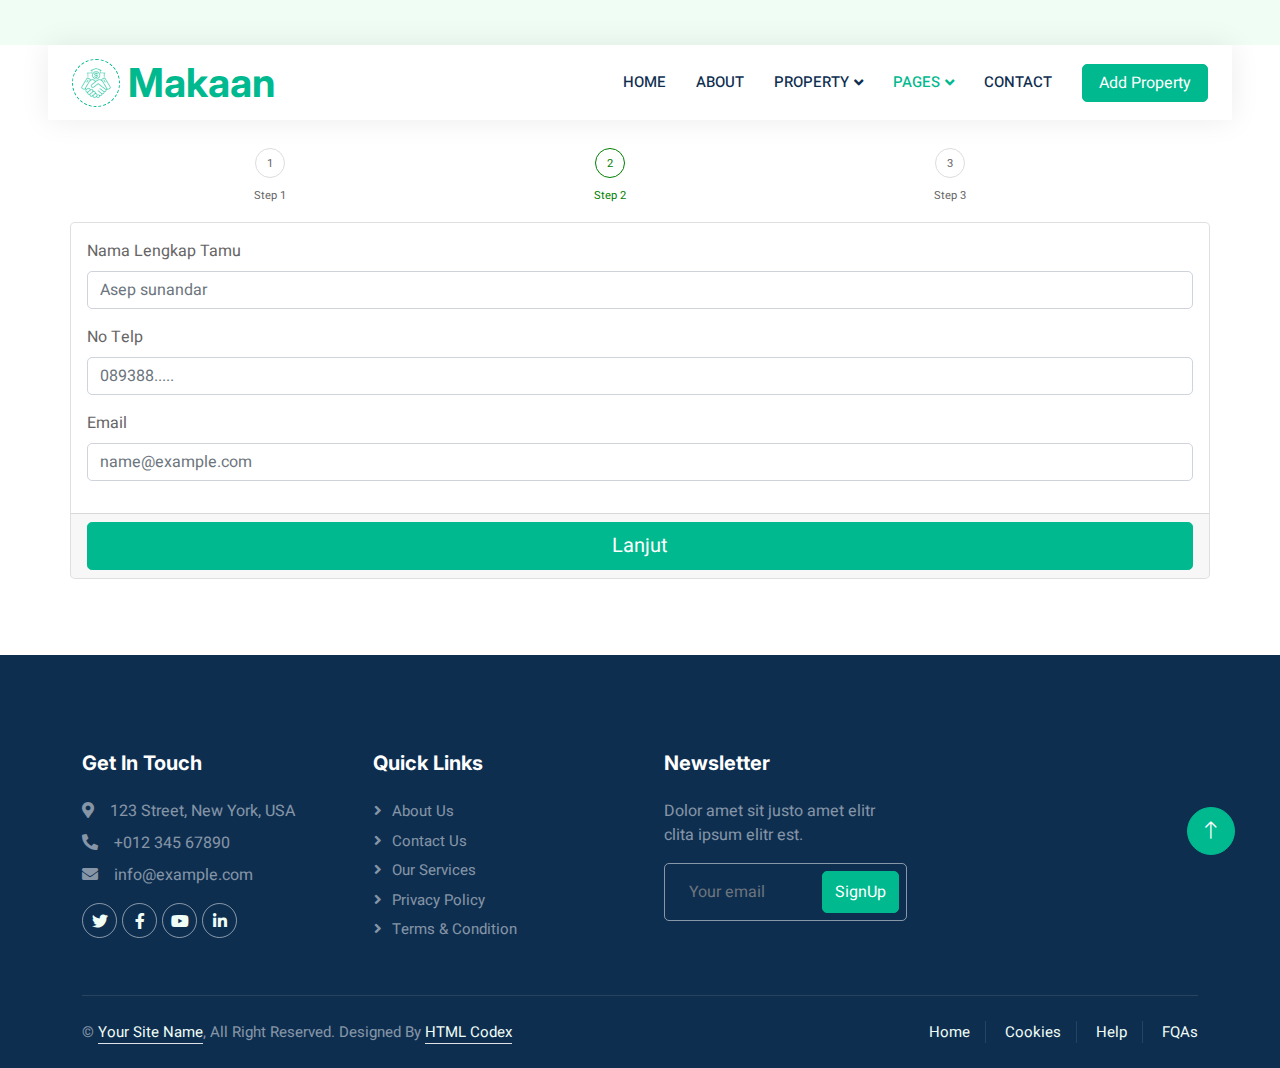
==== book.html @ ef80ec51 "first commit" ====
<!DOCTYPE html>
<html lang="en">

<head>
    <meta charset="utf-8">
    <title>Makaan - Real Estate HTML Template</title>
    <meta content="width=device-width, initial-scale=1.0" name="viewport">
    <meta content="" name="keywords">
    <meta content="" name="description">

    <!-- Favicon -->
    <link href="img/favicon.ico" rel="icon">

    <!-- Google Web Fonts -->
    <link rel="preconnect" href="https://fonts.googleapis.com">
    <link rel="preconnect" href="https://fonts.gstatic.com" crossorigin>
    <link href="https://fonts.googleapis.com/css2?family=Heebo:wght@400;500;600&family=Inter:wght@700;800&display=swap" rel="stylesheet">
    
    <!-- Icon Font Stylesheet -->
    <link href="https://cdnjs.cloudflare.com/ajax/libs/font-awesome/5.10.0/css/all.min.css" rel="stylesheet">
    <link href="https://cdn.jsdelivr.net/npm/bootstrap-icons@1.4.1/font/bootstrap-icons.css" rel="stylesheet">

    <!-- Libraries Stylesheet -->
    <link href="lib/animate/animate.min.css" rel="stylesheet">
    <link href="lib/owlcarousel/assets/owl.carousel.min.css" rel="stylesheet">

    <!-- Customized Bootstrap Stylesheet -->
    <link href="css/bootstrap.min.css" rel="stylesheet">

    <!-- Template Stylesheet -->
    <link href="css/style.css?a" rel="stylesheet">
</head>

<body>
    <div class="container-xxl bg-white p-0">
        <!-- Spinner Start -->
        <div id="spinner" class="show bg-white position-fixed translate-middle w-100 vh-100 top-50 start-50 d-flex align-items-center justify-content-center">
            <div class="spinner-border text-primary" style="width: 3rem; height: 3rem;" role="status">
                <span class="sr-only">Loading...</span>
            </div>
        </div>
        <!-- Spinner End -->


        <!-- Navbar Start -->
        <div class="container-fluid nav-bar bg-transparent">
            <nav class="navbar navbar-expand-lg bg-white navbar-light py-0 px-4">
                <a href="index.html" class="navbar-brand d-flex align-items-center text-center">
                    <div class="icon p-2 me-2">
                        <img class="img-fluid" src="img/icon-deal.png" alt="Icon" style="width: 30px; height: 30px;">
                    </div>
                    <h1 class="m-0 text-primary">Makaan</h1>
                </a>
                <button type="button" class="navbar-toggler" data-bs-toggle="collapse" data-bs-target="#navbarCollapse">
                    <span class="navbar-toggler-icon"></span>
                </button>
                <div class="collapse navbar-collapse" id="navbarCollapse">
                    <div class="navbar-nav ms-auto">
                        <a href="index.html" class="nav-item nav-link">Home</a>
                        <a href="about.html" class="nav-item nav-link">About</a>
                        <div class="nav-item dropdown">
                            <a href="#" class="nav-link dropdown-toggle" data-bs-toggle="dropdown">Property</a>
                            <div class="dropdown-menu rounded-0 m-0">
                                <a href="property-list.html" class="dropdown-item">Property List</a>
                                <a href="property-type.html" class="dropdown-item">Property Type</a>
                                <a href="property-agent.html" class="dropdown-item">Property Agent</a>
                            </div>
                        </div>
                        <div class="nav-item dropdown">
                            <a href="#" class="nav-link dropdown-toggle active" data-bs-toggle="dropdown">Pages</a>
                            <div class="dropdown-menu rounded-0 m-0">
                                <a href="testimonial.html" class="dropdown-item active">Testimonial</a>
                                <a href="404.html" class="dropdown-item">404 Error</a>
                            </div>
                        </div>
                        <a href="contact.html" class="nav-item nav-link">Contact</a>
                    </div>
                    <a href="" class="btn btn-primary px-3 d-none d-lg-flex">Add Property</a>
                </div>
            </nav>
        </div>
        


        <!-- Testimonial Start -->
        <div class="container-xxl py-2 bg-white">
            <div class="container" style="padding: 20px 0px !important;background: #fff;">          
           
                <ul class="progressbar">
                <li>Step 1</li>
                <li class="active">Step 2</li>
                <li>Step 3</li>
                </ul>
                <div class="card">
                    <div class="card-body">
                            
                        <div class="mb-3">
                            <label for="exampleFormControlInput1" class="form-label">Nama Lengkap Tamu</label>
                            <input type="text" class="form-control" id="exampleFormControlInput1" placeholder="Asep sunandar">
                        </div>
                        <div class="mb-3">
                            <label for="exampleFormControlInput1" class="form-label">No Telp</label>
                            <input type="text" class="form-control" id="exampleFormControlInput1" placeholder="089388.....">
                        </div>
                        <div class="mb-3">
                            <label for="exampleFormControlInput1" class="form-label">Email</label>
                            <input type="email" class="form-control" id="exampleFormControlInput1" placeholder="name@example.com">
                        </div>
                    </div>
                    
                    <div class="card-footer">
                        <a href="book2.html" class="w-100 btn btn-lg btn-primary">Lanjut</a>
                    </div>
                </div>
            </div>
        </div>
        
        <!-- Testimonial End -->
        

        <!-- Footer Start -->
        <div class="container-fluid bg-dark text-white-50 footer pt-5 mt-5 wow fadeIn" data-wow-delay="0.1s">
            <div class="container py-5">
                <div class="row g-5">
                    <div class="col-lg-3 col-md-6">
                        <h5 class="text-white mb-4">Get In Touch</h5>
                        <p class="mb-2"><i class="fa fa-map-marker-alt me-3"></i>123 Street, New York, USA</p>
                        <p class="mb-2"><i class="fa fa-phone-alt me-3"></i>+012 345 67890</p>
                        <p class="mb-2"><i class="fa fa-envelope me-3"></i>info@example.com</p>
                        <div class="d-flex pt-2">
                            <a class="btn btn-outline-light btn-social" href=""><i class="fab fa-twitter"></i></a>
                            <a class="btn btn-outline-light btn-social" href=""><i class="fab fa-facebook-f"></i></a>
                            <a class="btn btn-outline-light btn-social" href=""><i class="fab fa-youtube"></i></a>
                            <a class="btn btn-outline-light btn-social" href=""><i class="fab fa-linkedin-in"></i></a>
                        </div>
                    </div>
                    <div class="col-lg-3 col-md-6">
                        <h5 class="text-white mb-4">Quick Links</h5>
                        <a class="btn btn-link text-white-50" href="">About Us</a>
                        <a class="btn btn-link text-white-50" href="">Contact Us</a>
                        <a class="btn btn-link text-white-50" href="">Our Services</a>
                        <a class="btn btn-link text-white-50" href="">Privacy Policy</a>
                        <a class="btn btn-link text-white-50" href="">Terms & Condition</a>
                    </div>
                    <div class="col-lg-3 col-md-6">
                        <h5 class="text-white mb-4">Newsletter</h5>
                        <p>Dolor amet sit justo amet elitr clita ipsum elitr est.</p>
                        <div class="position-relative mx-auto" style="max-width: 400px;">
                            <input class="form-control bg-transparent w-100 py-3 ps-4 pe-5" type="text" placeholder="Your email">
                            <button type="button" class="btn btn-primary py-2 position-absolute top-0 end-0 mt-2 me-2">SignUp</button>
                        </div>
                    </div>
                </div>
            </div>
            <div class="container">
                <div class="copyright">
                    <div class="row">
                        <div class="col-md-6 text-center text-md-start mb-3 mb-md-0">
                            &copy; <a class="border-bottom" href="#">Your Site Name</a>, All Right Reserved. 
							
							<!--/*** This template is free as long as you keep the footer author’s credit link/attribution link/backlink. If you'd like to use the template without the footer author’s credit link/attribution link/backlink, you can purchase the Credit Removal License from "https://htmlcodex.com/credit-removal". Thank you for your support. ***/-->
							Designed By <a class="border-bottom" href="https://htmlcodex.com">HTML Codex</a>
                        </div>
                        <div class="col-md-6 text-center text-md-end">
                            <div class="footer-menu">
                                <a href="">Home</a>
                                <a href="">Cookies</a>
                                <a href="">Help</a>
                                <a href="">FQAs</a>
                            </div>
                        </div>
                    </div>
                </div>
            </div>
        </div>
        <!-- Footer End -->


        <!-- Back to Top -->
        <a href="#" class="btn btn-lg btn-primary btn-lg-square back-to-top"><i class="bi bi-arrow-up"></i></a>
    </div>

    <!-- JavaScript Libraries -->
    <script src="https://code.jquery.com/jquery-3.4.1.min.js"></script>
    <script src="https://cdn.jsdelivr.net/npm/bootstrap@5.0.0/dist/js/bootstrap.bundle.min.js"></script>
    <script src="lib/wow/wow.min.js"></script>
    <script src="lib/easing/easing.min.js"></script>
    <script src="lib/waypoints/waypoints.min.js"></script>
    <script src="lib/owlcarousel/owl.carousel.min.js"></script>

    <!-- Template Javascript -->
    <script src="js/main.js"></script>
</body>

</html>
---- css/style.css ----
/********** Template CSS **********/
:root {
    --primary: #00B98E;
    --secondary: #FF6922;
    --light: #EFFDF5;
    --dark: #0E2E50;
}

.back-to-top {
    position: fixed;
    display: none;
    right: 45px;
    bottom: 45px;
    z-index: 99;
}




/*** Spinner ***/
#spinner {
    opacity: 0;
    visibility: hidden;
    transition: opacity .5s ease-out, visibility 0s linear .5s;
    z-index: 99999;
}

#spinner.show {
    transition: opacity .5s ease-out, visibility 0s linear 0s;
    visibility: visible;
    opacity: 1;
}


/*** Button ***/
.btn {
    transition: .5s;
}

.btn.btn-primary,
.btn.btn-secondary {
    color: #FFFFFF;
}

.btn-square {
    width: 38px;
    height: 38px;
}

.btn-sm-square {
    width: 32px;
    height: 32px;
}

.btn-lg-square {
    width: 48px;
    height: 48px;
}

.btn-square,
.btn-sm-square,
.btn-lg-square {
    padding: 0;
    display: flex;
    align-items: center;
    justify-content: center;
    font-weight: normal;
    border-radius: 50px;
}


/*** Navbar ***/
.nav-bar {
    position: relative;
    margin-top: 45px;
    padding: 0 3rem;
    transition: .5s;
    z-index: 9999;
}

.nav-bar.sticky-top {
    position: sticky;
    padding: 0;
    z-index: 9999;
}

.navbar {
    box-shadow: 0 0 30px rgba(0, 0, 0, .08);
}

.navbar .dropdown-toggle::after {
    border: none;
    content: "\f107";
    font-family: "Font Awesome 5 Free";
    font-weight: 900;
    vertical-align: middle;
    margin-left: 5px;
    transition: .5s;
}

.navbar .dropdown-toggle[aria-expanded=true]::after {
    transform: rotate(-180deg);
}

.navbar-light .navbar-nav .nav-link {
    margin-right: 30px;
    padding: 25px 0;
    color: #FFFFFF;
    font-size: 15px;
    text-transform: uppercase;
    outline: none;
}

.navbar-light .navbar-nav .nav-link:hover,
.navbar-light .navbar-nav .nav-link.active {
    color: var(--primary);
}

@media (max-width: 991.98px) {
    .nav-bar {
        margin: 0;
        padding: 0;
    }

    .navbar-light .navbar-nav .nav-link  {
        margin-right: 0;
        padding: 10px 0;
    }

    .navbar-light .navbar-nav {
        border-top: 1px solid #EEEEEE;
    }
}

.navbar-light .navbar-brand {
    height: 75px;
}

.navbar-light .navbar-nav .nav-link {
    color: var(--dark);
    font-weight: 500;
}

@media (min-width: 992px) {
    .navbar .nav-item .dropdown-menu {
        display: block;
        top: 100%;
        margin-top: 0;
        transform: rotateX(-75deg);
        transform-origin: 0% 0%;
        opacity: 0;
        visibility: hidden;
        transition: .5s;
        
    }

    .navbar .nav-item:hover .dropdown-menu {
        transform: rotateX(0deg);
        visibility: visible;
        transition: .5s;
        opacity: 1;
    }
}


/*** Header ***/
@media (min-width: 992px) {
    .header {
        margin-top: -120px;
    }
}

.header-carousel .owl-nav {
    position: absolute;
    top: 50%;
    left: -25px;
    transform: translateY(-50%);
    display: flex;
    flex-direction: column;
}

.header-carousel .owl-nav .owl-prev,
.header-carousel .owl-nav .owl-next {
    margin: 7px 0;
    width: 50px;
    height: 50px;
    display: flex;
    align-items: center;
    justify-content: center;
    color: #FFFFFF;
    background: var(--primary);
    border-radius: 40px;
    font-size: 20px;
    transition: .5s;
}

.header-carousel .owl-nav .owl-prev:hover,
.header-carousel .owl-nav .owl-next:hover {
    background: var(--dark);
}

@media (max-width: 768px) {
    .header-carousel .owl-nav {
        left: 25px;
    }
}

.breadcrumb-item + .breadcrumb-item::before {
    color: #DDDDDD;
}


/*** Icon ***/
.icon {
    padding: 15px;
    display: inline-flex;
    align-items: center;
    justify-content: center;
    background: #FFFFFF !important;
    border-radius: 50px;
    border: 1px dashed var(--primary) !important;
}


/*** About ***/
.about-img img {
    position: relative;
    z-index: 2;
}

.about-img::before {
    position: absolute;
    content: "";
    top: 0;
    left: -50%;
    width: 100%;
    height: 100%;
    background: var(--primary);
    transform: skew(20deg);
    z-index: 1;
}


/*** Category ***/
.cat-item div {
    background: #FFFFFF;
    border: 1px dashed rgba(0, 185, 142, .3);
    transition: .5s;
}

.cat-item:hover div {
    background: var(--primary);
    border-color: transparent;
}

.cat-item div * {
    transition: .5s;
}

.cat-item:hover div * {
    color: #FFFFFF !important;
}


/*** Property List ***/
.nav-pills .nav-item .btn {
    color: var(--dark);
}

.nav-pills .nav-item .btn:hover,
.nav-pills .nav-item .btn.active {
    color: #FFFFFF;
}

.property-item {
    box-shadow: 0 0 30px rgba(0, 0, 0, .08);
}

.property-item img {
    transition: .5s;
}

.property-item:hover img {
    transform: scale(1.1);
}

.property-item .border-top {
    border-top: 1px dashed rgba(0, 185, 142, .3) !important;
}

.property-item .border-end {
    border-right: 1px dashed rgba(0, 185, 142, .3) !important;
}


/*** Team ***/
.team-item {
    box-shadow: 0 0 30px rgba(0, 0, 0, .08);
    transition: .5s;
}

.team-item .btn {
    color: var(--primary);
    background: #FFFFFF;
    box-shadow: 0 0 30px rgba(0, 0, 0, .15);
}

.team-item .btn:hover {
    color: #FFFFFF;
    background: var(--primary);
}

.team-item:hover {
    border-color: var(--secondary) !important;
}

.team-item:hover .bg-primary {
    background: var(--secondary) !important;
}

.team-item:hover .bg-primary i {
    color: var(--secondary) !important;
}


/*** Testimonial ***/
/* .testimonial-carousel {
    padding-left: 1.5rem;
    padding-right: 1.5rem;
} */

@media (min-width: 576px) {
    .testimonial-carousel {
        padding-left: 4rem;
        padding-right: 4rem;
    }
}

.testimonial-carousel .testimonial-item .border {
    border: 1px dashed rgba(0, 185, 142, .3) !important;
}

.testimonial-carousel .owl-nav {
    position: absolute;
    width: 100%;
    height: 40px;
    top: calc(50% - 20px);
    left: 0;
    display: flex;
    justify-content: space-between;
    z-index: 1;
}

.testimonial-carousel .owl-nav .owl-prev,
.testimonial-carousel .owl-nav .owl-next {
    position: relative;
    width: 40px;
    height: 40px;
    display: flex;
    align-items: center;
    justify-content: center;
    color: #FFFFFF;
    background: var(--primary);
    border-radius: 40px;
    font-size: 20px;
    transition: .5s;
}

.testimonial-carousel .owl-nav .owl-prev:hover,
.testimonial-carousel .owl-nav .owl-next:hover {
    background: var(--dark);
}


/*** Footer ***/
.footer .btn.btn-social {
    margin-right: 5px;
    width: 35px;
    height: 35px;
    display: flex;
    align-items: center;
    justify-content: center;
    color: var(--light);
    border: 1px solid rgba(255,255,255,0.5);
    border-radius: 35px;
    transition: .3s;
}

.footer .btn.btn-social:hover {
    color: var(--primary);
    border-color: var(--light);
}

.footer .btn.btn-link {
    display: block;
    margin-bottom: 5px;
    padding: 0;
    text-align: left;
    font-size: 15px;
    font-weight: normal;
    text-transform: capitalize;
    transition: .3s;
}

.footer .btn.btn-link::before {
    position: relative;
    content: "\f105";
    font-family: "Font Awesome 5 Free";
    font-weight: 900;
    margin-right: 10px;
}

.footer .btn.btn-link:hover {
    letter-spacing: 1px;
    box-shadow: none;
}

.footer .form-control {
    border-color: rgba(255,255,255,0.5);
}

.footer .copyright {
    padding: 25px 0;
    font-size: 15px;
    border-top: 1px solid rgba(256, 256, 256, .1);
}

.footer .copyright a {
    color: var(--light);
}

.footer .footer-menu a {
    margin-right: 15px;
    padding-right: 15px;
    border-right: 1px solid rgba(255, 255, 255, .1);
}

.footer .footer-menu a:last-child {
    margin-right: 0;
    padding-right: 0;
    border-right: none;
}


.progressbar {
    counter-reset: step;
  }
  .progressbar li {
    list-style: none;
    display: inline-block;
    width: 30.33%;
    position: relative;
    text-align: center;
    cursor: pointer;
    font-size: 0.7em;
  }
  .progressbar li:before {
    content: counter(step);
    counter-increment: step;
    width: 30px;
    height: 30px;
    line-height : 30px;
    border: 1px solid #ddd;
    border-radius: 100%;
    display: block;
    text-align: center;
    margin: 0 auto 10px auto;
    background-color: #fff;
  }
  .progressbar li:after {
    content: "";
    position: absolute;
    width: 100%;
    height: 1px;
    background-color: #ddd;
    top: 15px;
    left: -50%;
    z-index : -1;
  }
  .progressbar li:first-child:after {
    content: none;
  }
  .progressbar li.active {
    color: green;
  }
  .progressbar li.active:before {
    border-color: green;
  } 
  .progressbar li.active + li:after {
    background-color: green;
  }
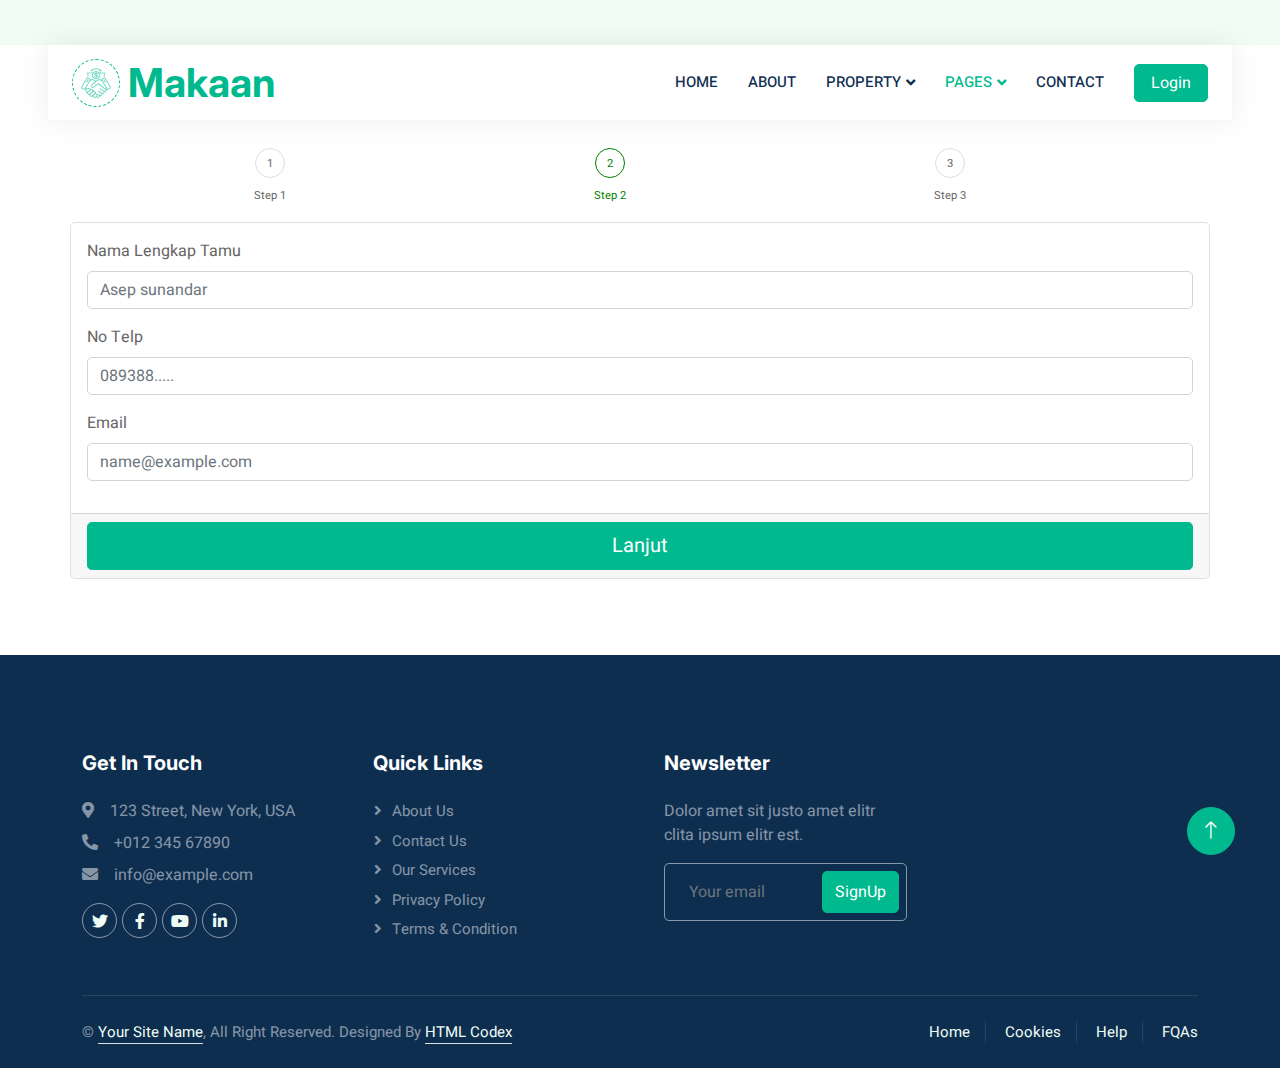
==== commit 874d8ed1: "sss" ====
--- a/book.html
+++ b/book.html
@@ -75,7 +75,7 @@
                         </div>
                         <a href="contact.html" class="nav-item nav-link">Contact</a>
                     </div>
-                    <a href="" class="btn btn-primary px-3 d-none d-lg-flex">Add Property</a>
+                    <a href="" class="btn btn-primary px-3 d-none d-lg-flex">Login</a>
                 </div>
             </nav>
         </div>
@@ -109,7 +109,7 @@
                     </div>
                     
                     <div class="card-footer">
-                        <a href="book2.html" class="w-100 btn btn-lg btn-primary">Lanjut</a>
+                        <a href="book2.php" class="w-100 btn btn-lg btn-primary">Lanjut</a>
                     </div>
                 </div>
             </div>
